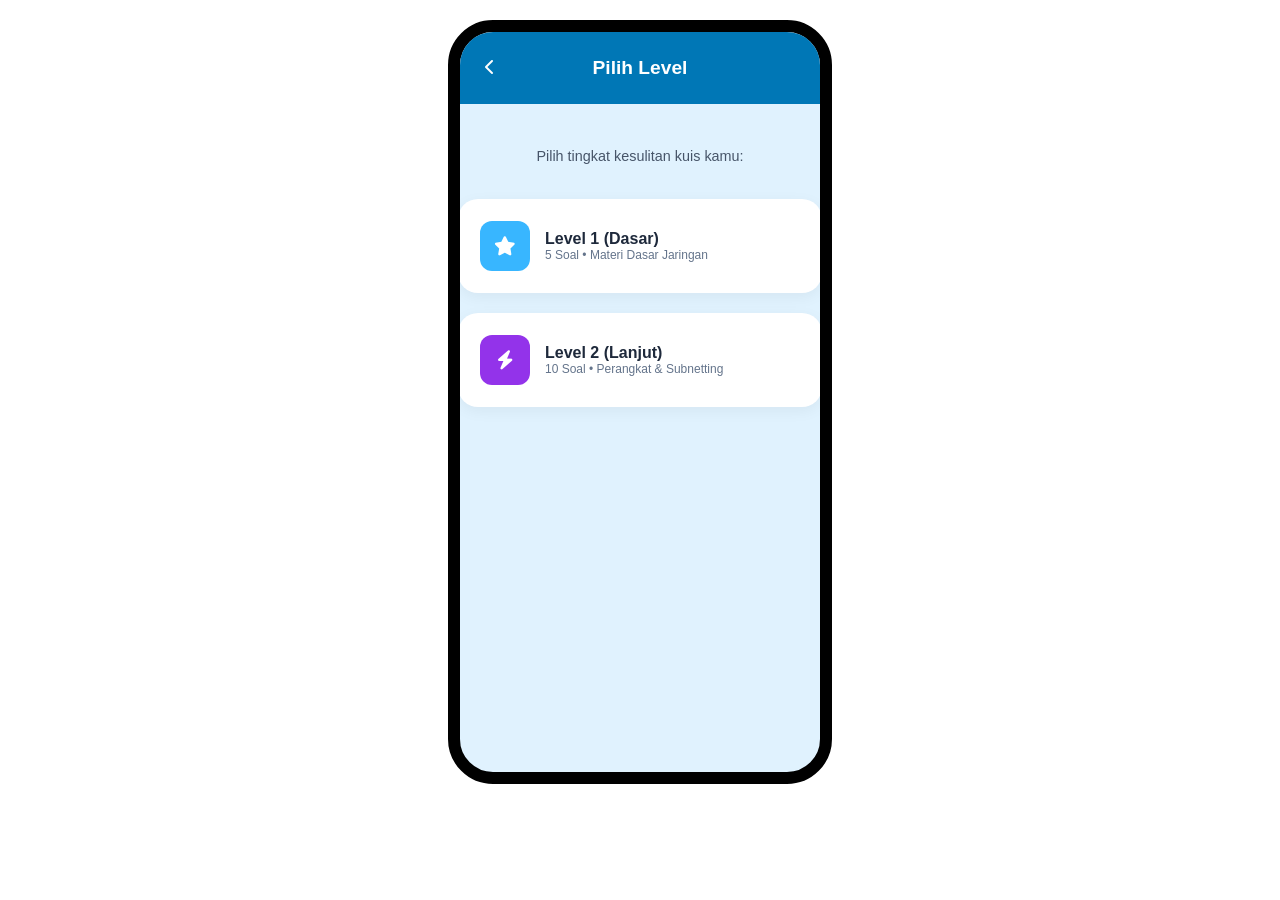
==== pilih-level.html @ d4e9db1e "Update pilih-level.html" ====
<!DOCTYPE html>
<html lang="id">
<head>
    <meta charset="UTF-8">
    <meta name="viewport" content="width=device-width, initial-scale=1.0">
    <title>Pilih Level Kuis</title>
    <link rel="stylesheet" href="https://cdnjs.cloudflare.com/ajax/libs/font-awesome/6.0.0/css/all.min.css">
    <style>
        .phone-screen {
            width: 360px;
            height: 740px;
            border: 12px solid #000;
            border-radius: 45px;
            margin: 20px auto;
            background-color: #e0f2fe;
            display: flex;
            flex-direction: column;
            overflow: hidden;
            font-family: 'Poppins', sans-serif;
        }
        .header {
            background-color: #0077b6;
            padding: 25px;
            color: white;
            text-align: center;
            display: flex;
            align-items: center;
        }
        .header a { color: white; text-decoration: none; position: absolute; }
        .header h3 { margin: 0; width: 100%; font-size: 1.2rem; }

        .content {
            padding: 30px 20px;
            display: flex;
            flex-direction: column;
            gap: 20px;
            align-items: center;
        }
        .level-card {
            width: 100%;
            background: white;
            padding: 20px;
            border-radius: 20px;
            display: flex;
            align-items: center;
            text-decoration: none;
            color: #1e293b;
            border: 2px solid transparent;
            transition: 0.3s;
            box-shadow: 0 4px 15px rgba(0,0,0,0.05);
        }
        .level-card:hover { border-color: #0077b6; transform: translateY(-3px); }
        .icon-box {
            width: 50px;
            height: 50px;
            border-radius: 12px;
            display: flex;
            align-items: center;
            justify-content: center;
            margin-right: 15px;
            color: white;
            font-size: 1.2rem;
        }
        .lvl-1 { background: #38b6ff; }
        .lvl-2 { background: #9333ea; }
        
        .level-info h4 { margin: 0; font-size: 1rem; }
        .level-info p { margin: 0; font-size: 0.75rem; color: #64748b; }
    </style>
</head>
<body>
    <div class="phone-screen">
        <div class="header">
            <a href="index.html"><i class="fas fa-chevron-left"></i></a>
            <h3>Pilih Level</h3>
        </div>
        <div class="content">
            <p style="text-align: center; color: #475569; font-size: 0.9rem;">Pilih tingkat kesulitan kuis kamu:</p>
            
            <a href="kuis.html?level=1" class="level-card">
                <div class="icon-box lvl-1"><i class="fas fa-star"></i></div>
                <div class="level-info">
                    <h4>Level 1 (Dasar)</h4>
                    <p>5 Soal • Materi Dasar Jaringan</p>
                </div>
            </a>

            <a href="kuis.html?level=2" class="level-card">
                <div class="icon-box lvl-2"><i class="fas fa-bolt"></i></div>
                <div class="level-info">
                    <h4>Level 2 (Lanjut)</h4>
                    <p>10 Soal • Perangkat & Subnetting</p>
                </div>
            </a>
        </div>
    </div>
</body>
</html>
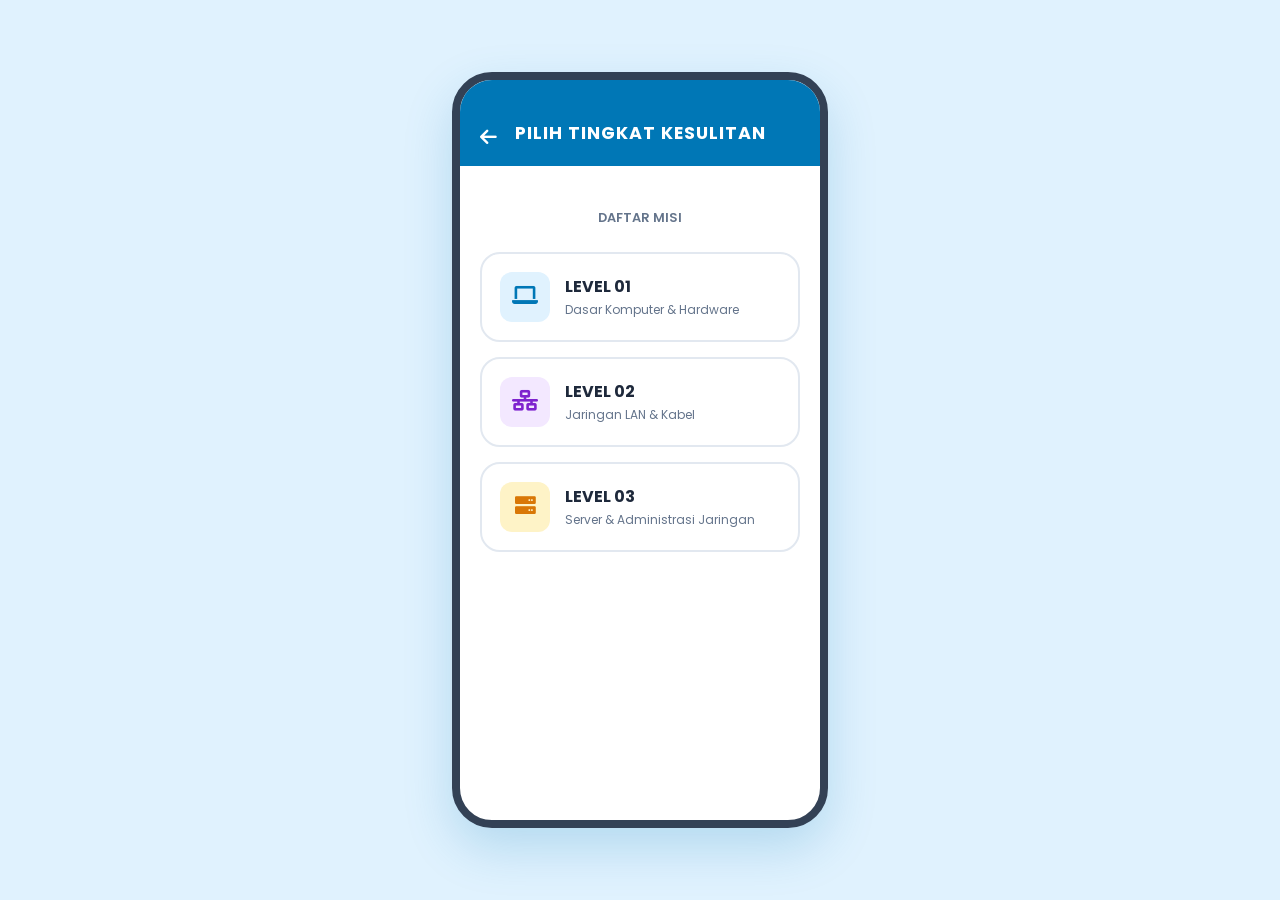
==== commit f0a6ebc5: "first commit" ====
--- a/pilih-level.html
+++ b/pilih-level.html
@@ -3,53 +3,72 @@
 <head>
     <meta charset="UTF-8">
     <meta name="viewport" content="width=device-width, initial-scale=1.0">
-    <title>Pilih Level Kuis</title>
+    <title>Pilih Level - NET-LEARN</title>
     <link rel="stylesheet" href="https://cdnjs.cloudflare.com/ajax/libs/font-awesome/6.0.0/css/all.min.css">
     <style>
+        @import url('https://fonts.googleapis.com/css2?family=Poppins:wght@400;600;800&display=swap');
+
+        body {
+            margin: 0;
+            background-color: #e0f2fe; /* Biru sangat muda */
+            display: flex;
+            justify-content: center;
+            align-items: center;
+            min-height: 100vh;
+            font-family: 'Poppins', sans-serif;
+        }
+
         .phone-screen {
             width: 360px;
             height: 740px;
-            border: 12px solid #000;
-            border-radius: 45px;
-            margin: 20px auto;
-            background-color: #e0f2fe;
+            border: 8px solid #334155;
+            border-radius: 40px;
+            background-color: #ffffff;
             display: flex;
             flex-direction: column;
             overflow: hidden;
-            font-family: 'Poppins', sans-serif;
+            position: relative;
+            box-shadow: 0 20px 50px rgba(0, 119, 182, 0.2);
         }
+
         .header {
             background-color: #0077b6;
-            padding: 25px;
+            padding: 40px 20px 20px;
+            text-align: center;
             color: white;
+            position: relative;
+        }
+        .header a { color: white; position: absolute; left: 20px; top: 43px; font-size: 1.2rem; }
+        .header h3 { margin: 0; font-size: 1.1rem; letter-spacing: 1px; }
+
+        .content { padding: 30px 20px; flex-grow: 1; }
+
+        .instruction {
+            color: #64748b;
             text-align: center;
-            display: flex;
-            align-items: center;
+            font-size: 0.8rem;
+            margin-bottom: 25px;
+            font-weight: 600;
+            text-transform: uppercase;
         }
-        .header a { color: white; text-decoration: none; position: absolute; }
-        .header h3 { margin: 0; width: 100%; font-size: 1.2rem; }
 
-        .content {
-            padding: 30px 20px;
-            display: flex;
-            flex-direction: column;
-            gap: 20px;
-            align-items: center;
-        }
         .level-card {
-            width: 100%;
             background: white;
-            padding: 20px;
+            border: 2px solid #e2e8f0;
             border-radius: 20px;
+            padding: 18px;
             display: flex;
             align-items: center;
             text-decoration: none;
-            color: #1e293b;
-            border: 2px solid transparent;
-            transition: 0.3s;
-            box-shadow: 0 4px 15px rgba(0,0,0,0.05);
+            margin-bottom: 15px;
+            transition: all 0.2s ease;
         }
-        .level-card:hover { border-color: #0077b6; transform: translateY(-3px); }
+        .level-card:hover {
+            border-color: #00b4d8;
+            background-color: #f0f9ff;
+            transform: scale(1.02);
+        }
+
         .icon-box {
             width: 50px;
             height: 50px;
@@ -57,40 +76,38 @@
             display: flex;
             align-items: center;
             justify-content: center;
+            font-size: 1.3rem;
             margin-right: 15px;
-            color: white;
-            font-size: 1.2rem;
         }
-        .lvl-1 { background: #38b6ff; }
-        .lvl-2 { background: #9333ea; }
-        
-        .level-info h4 { margin: 0; font-size: 1rem; }
-        .level-info p { margin: 0; font-size: 0.75rem; color: #64748b; }
+
+        /* Warna Ikon per Level */
+        .lvl-1 .icon-box { background: #e0f2fe; color: #0077b6; }
+        .lvl-2 .icon-box { background: #f3e8ff; color: #7e22ce; }
+        .lvl-3 .icon-box { background: #fef3c7; color: #d97706; }
+
+        .info-text h4 { margin: 0; color: #1e293b; font-size: 1rem; }
+        .info-text p { margin: 2px 0 0; color: #64748b; font-size: 0.75rem; }
     </style>
 </head>
 <body>
     <div class="phone-screen">
         <div class="header">
-            <a href="index.html"><i class="fas fa-chevron-left"></i></a>
-            <h3>Pilih Level</h3>
+            <a href="index.html"><i class="fas fa-arrow-left"></i></a>
+            <h3>PILIH TINGKAT KESULITAN</h3>
         </div>
         <div class="content">
-            <p style="text-align: center; color: #475569; font-size: 0.9rem;">Pilih tingkat kesulitan kuis kamu:</p>
-            
-            <a href="kuis.html?level=1" class="level-card">
-                <div class="icon-box lvl-1"><i class="fas fa-star"></i></div>
-                <div class="level-info">
-                    <h4>Level 1 (Dasar)</h4>
-                    <p>5 Soal • Materi Dasar Jaringan</p>
-                </div>
+            <p class="instruction">Daftar Misi</p>
+            <a href="kuis.html?level=1" class="level-card lvl-1">
+                <div class="icon-box"><i class="fas fa-laptop"></i></div>
+                <div class="info-text"><h4>LEVEL 01</h4><p>Dasar Komputer & Hardware</p></div>
             </a>
-
-            <a href="kuis.html?level=2" class="level-card">
-                <div class="icon-box lvl-2"><i class="fas fa-bolt"></i></div>
-                <div class="level-info">
-                    <h4>Level 2 (Lanjut)</h4>
-                    <p>10 Soal • Perangkat & Subnetting</p>
-                </div>
+            <a href="kuis.html?level=2" class="level-card lvl-2">
+                <div class="icon-box"><i class="fas fa-network-wired"></i></div>
+                <div class="info-text"><h4>LEVEL 02</h4><p>Jaringan LAN & Kabel</p></div>
+            </a>
+            <a href="kuis.html?level=3" class="level-card lvl-3">
+                <div class="icon-box"><i class="fas fa-server"></i></div>
+                <div class="info-text"><h4>LEVEL 03</h4><p>Server & Administrasi Jaringan</p></div>
             </a>
         </div>
     </div>
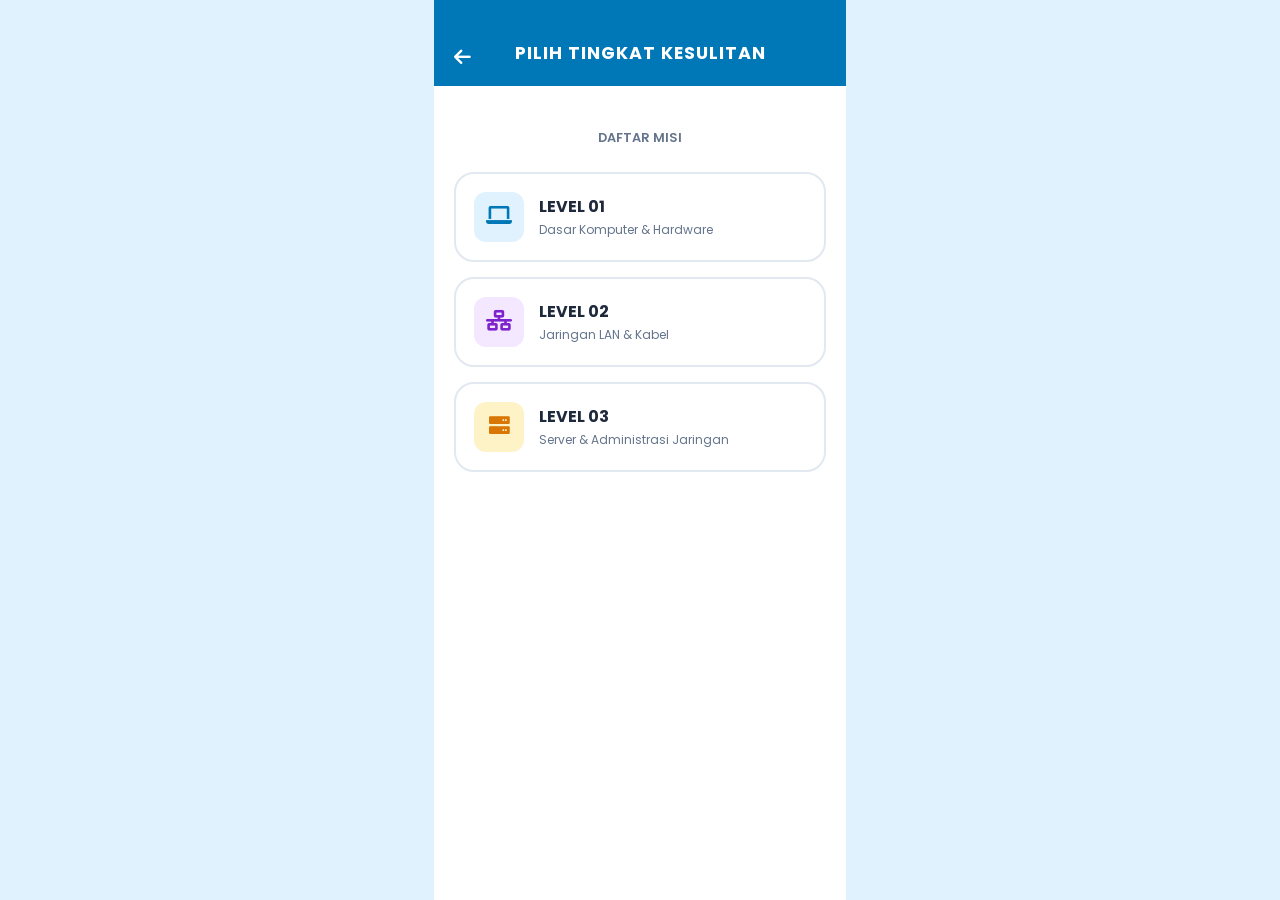
==== commit c0975985: "Modify phone screen styles for better responsiveness Updated phone screen styles for responsive desi" ====
--- a/pilih-level.html
+++ b/pilih-level.html
@@ -19,17 +19,20 @@
         }
 
         .phone-screen {
-            width: 360px;
-            height: 740px;
-            border: 8px solid #334155;
-            border-radius: 40px;
-            background-color: #ffffff;
-            display: flex;
-            flex-direction: column;
-            overflow: hidden;
-            position: relative;
-            box-shadow: 0 20px 50px rgba(0, 119, 182, 0.2);
-        }
+        width: 100%;
+        max-width: 412px;   /* Menjaga tampilan tetap rapi di laptop/PC */
+        min-height: 100vh;  /* Membuat tinggi halaman otomatis pas & penuh di HP beneran */
+        display: flex;
+        flex-direction: column;
+        position: relative;
+        box-sizing: border-box;
+        background-color: #ffffff; /* Sesuai warna latar belakang halaman video kamu */
+        
+        /* INI KUNCI UTAMANYA UNTUK MENGHILANGKAN CASING HP */
+        border: none;        /* Menghapus garis hitam tebal bingkai HP */
+        border-radius: 0;   /* Menghapus lengkungan sudut HP */
+        box-shadow: none;   /* Menghapus bayangan bingkai */
+    }
 
         .header {
             background-color: #0077b6;
